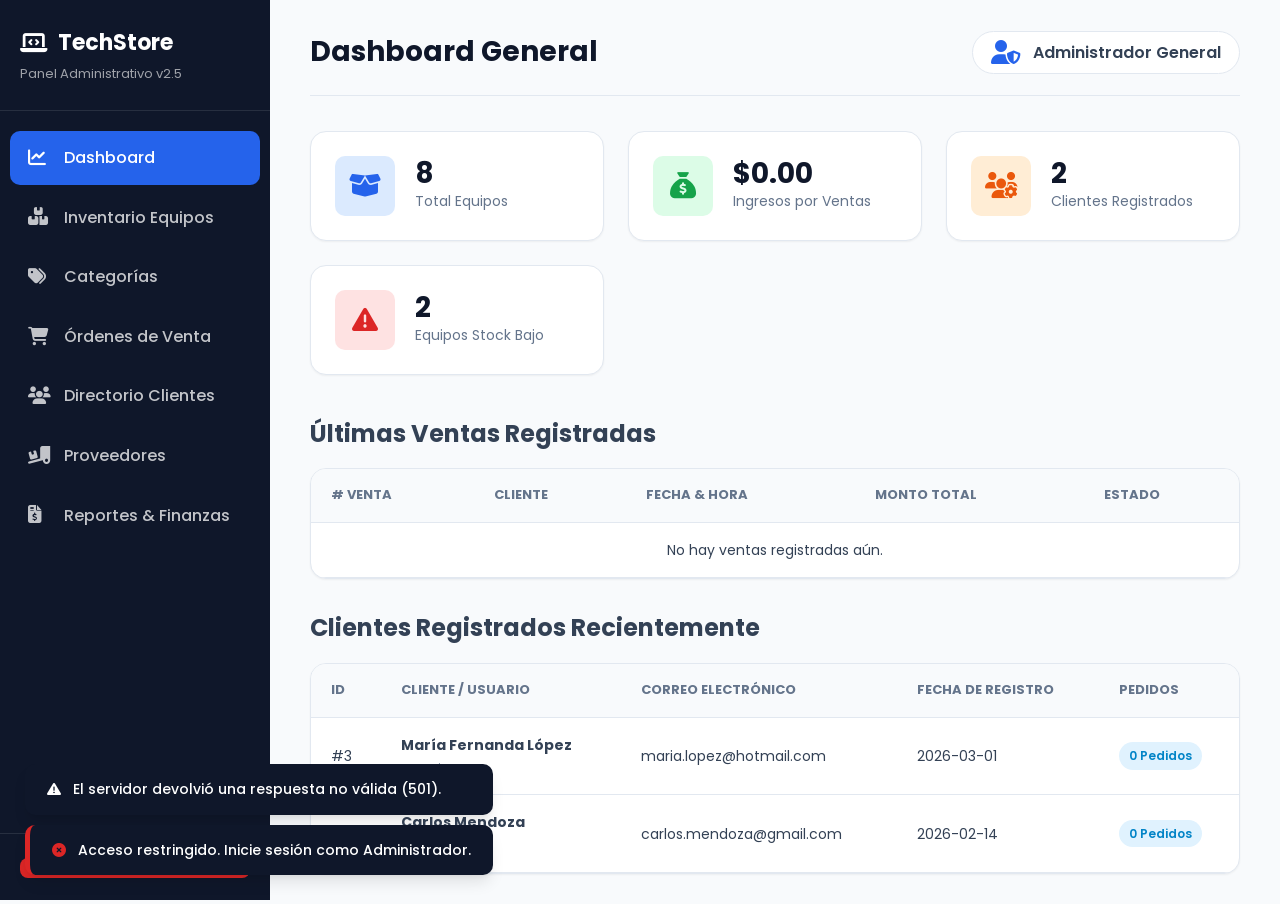
==== admin.html @ dd2e23dd "Commit" ====
<!DOCTYPE html>
<html lang="es">

<head>
    <meta charset="UTF-8">
    <meta name="viewport" content="width=device-width, initial-scale=1.0">
    <title>Panel de Administración - TechStore EC</title>
    <link rel="stylesheet" href="https://cdnjs.cloudflare.com/ajax/libs/font-awesome/6.5.0/css/all.min.css">
    <link rel="stylesheet" href="style.css">
</head>

<body>

    <div class="layout-admin">
        <!-- Sidebar Navegación Lateral -->
        <aside class="sidebar-admin">
            <div>
                <div class="sidebar-brand">
                    <h2><i class="fa-solid fa-laptop-code"></i> <span>TechStore</span></h2>
                    <p>Panel Administrativo v2.5</p>
                </div>
                <ul class="menu-sidebar">
                    <li class="activo" onclick="mostrarSeccionAdmin('dashboard', this)">
                        <i class="fa-solid fa-chart-line"></i> <span>Dashboard</span>
                    </li>
                    <li onclick="mostrarSeccionAdmin('productos', this)">
                        <i class="fa-solid fa-boxes-stacked"></i> <span>Inventario Equipos</span>
                    </li>
                    <li onclick="mostrarSeccionAdmin('categorias', this)">
                        <i class="fa-solid fa-tags"></i> <span>Categorías</span>
                    </li>
                    <li onclick="mostrarSeccionAdmin('ventas', this)">
                        <i class="fa-solid fa-cart-shopping"></i> <span>Órdenes de Venta</span>
                    </li>
                    <li onclick="mostrarSeccionAdmin('clientes', this)">
                        <i class="fa-solid fa-users"></i> <span>Directorio Clientes</span>
                    </li>
                    <li>
                        <a href="proveedores.html"
                            style="display:flex; align-items:center; gap:14px; width:100%; color:inherit;">
                            <i class="fa-solid fa-truck-ramp-box"></i> <span>Proveedores</span>
                        </a>
                    </li>
                    <li>
                        <a href="reportes.html"
                            style="display:flex; align-items:center; gap:14px; width:100%; color:inherit;">
                            <i class="fa-solid fa-file-invoice-dollar"></i> <span>Reportes & Finanzas</span>
                        </a>
                    </li>
                </ul>
            </div>

            <div class="sidebar-footer">
                <button class="btn-peligro btn-block" style="border-radius: 8px;" onclick="cerrarSesion()">
                    <i class="fa-solid fa-right-from-bracket"></i> <span>Cerrar Sesión</span>
                </button>
            </div>
        </aside>

        <!-- Contenido Principal Administrativo -->
        <main class="contenido-admin">
            <header class="topbar-admin">
                <h1 id="tituloSeccionTop">Dashboard General</h1>
                <div class="user-badge-admin">
                    <i class="fa-solid fa-user-shield"></i>
                    <span id="nombreAdminSidebar">Administrador General</span>
                </div>
            </header>

            <!-- SECCIÓN 1: DASHBOARD -->
            <section id="dashboard" class="seccion-admin">
                <div class="grid-kpi">
                    <div class="card-kpi">
                        <div class="kpi-icono kpi-blue"><i class="fa-solid fa-box-open"></i></div>
                        <div class="kpi-data">
                            <h3 id="dashTotalProd">0</h3>
                            <p>Total Equipos</p>
                        </div>
                    </div>
                    <div class="card-kpi">
                        <div class="kpi-icono kpi-green"><i class="fa-solid fa-sack-dollar"></i></div>
                        <div class="kpi-data">
                            <h3 id="dashTotalVentas">$0.00</h3>
                            <p>Ingresos por Ventas</p>
                        </div>
                    </div>
                    <div class="card-kpi">
                        <div class="kpi-icono kpi-orange"><i class="fa-solid fa-users-gear"></i></div>
                        <div class="kpi-data">
                            <h3 id="dashTotalCli">0</h3>
                            <p>Clientes Registrados</p>
                        </div>
                    </div>
                    <div class="card-kpi">
                        <div class="kpi-icono kpi-red"><i class="fa-solid fa-triangle-exclamation"></i></div>
                        <div class="kpi-data">
                            <h3 id="dashStockBajo">0</h3>
                            <p>Equipos Stock Bajo</p>
                        </div>
                    </div>
                </div>

                <div class="header-seccion"
                    style="display:flex; justify-content:space-between; align-items:center; margin-bottom:15px;">
                    <h2>Últimas Ventas Registradas</h2>
                </div>
                <div class="tabla-contenedor">
                    <table id="tablaUltimasVentas">
                        <thead>
                            <tr>
                                <th># Venta</th>
                                <th>Cliente</th>
                                <th>Fecha & Hora</th>
                                <th>Monto Total</th>
                                <th>Estado</th>
                            </tr>
                        </thead>
                        <tbody></tbody>
                    </table>
                </div>

                <div class="header-seccion" style="display:flex; justify-content:space-between; align-items:center; margin:30px 0 15px;">
                    <h2>Clientes Registrados Recientemente</h2>
                </div>
                <div class="tabla-contenedor">
                    <table id="tablaUltimosClientes">
                        <thead>
                            <tr>
                                <th>ID</th>
                                <th>Cliente / Usuario</th>
                                <th>Correo Electrónico</th>
                                <th>Fecha de Registro</th>
                                <th>Pedidos</th>
                            </tr>
                        </thead>
                        <tbody></tbody>
                    </table>
                </div>
            </section>

            <!-- SECCIÓN 2: INVENTARIO DE PRODUCTOS (CRUD) -->
            <section id="productos" class="seccion-admin oculto">
                <div class="topbar-admin" style="border:none; margin-bottom:20px;">
                    <div>
                        <h2>Gestión de Equipos Tecnológicos</h2>
                        <p class="text-muted">Administra el inventario de Laptops, PC Gamer, accesorios y componentes.
                        </p>
                    </div>
                    <button class="btn-principal" onclick="abrirModalProducto(false)">
                        <i class="fa-solid fa-circle-plus"></i> Nuevo Equipo
                    </button>
                </div>

                <!-- Buscador de inventario -->
                <div class="barra-filtros-cliente" style="margin-bottom: 20px;">
                    <div class="input-buscar-box">
                        <i class="fa-solid fa-magnifying-glass"></i>
                        <input type="text" placeholder="Buscar equipo por nombre o modelo..."
                            onkeyup="renderTablaProductosAdmin(this.value)">
                    </div>
                </div>

                <div class="tabla-contenedor">
                    <table id="tablaProductosAdmin">
                        <thead>
                            <tr>
                                <th>Imagen</th>
                                <th>Producto / Modelo</th>
                                <th>Categoría</th>
                                <th>Precio ($)</th>
                                <th>Stock Actual</th>
                                <th>Proveedor</th>
                                <th>Acciones</th>
                            </tr>
                        </thead>
                        <tbody></tbody>
                    </table>
                </div>
            </section>

            <!-- SECCIÓN 3: CATEGORÍAS -->
            <section id="categorias" class="seccion-admin oculto">
                <h2>Categorías de Productos</h2>
                <p class="text-muted">Crea nuevas líneas de negocio para organizar tus productos.</p>

                <div style="margin:20px 0;">
                    <a href="nueva-categoria.html" class="btn-principal"><i class="fa-solid fa-plus"></i> Agregar
                        Categoría</a>
                </div>

                <div id="gridCategoriasAdmin" class="grid-categorias-admin"></div>
            </section>

            <!-- SECCIÓN 4: ÓRDENES DE VENTA -->
            <section id="ventas" class="seccion-admin oculto">
                <h2>Historial y Control de Ventas</h2>
                <p class="text-muted">Gestiona el estado de entrega y pedidos realizados por los clientes.</p>

                <div class="tabla-contenedor" style="margin-top:20px;">
                    <table id="tablaVentasAdmin">
                        <thead>
                            <tr>
                                <th># Orden</th>
                                <th>Cliente</th>
                                <th>Fecha & Hora</th>
                                <th>Método Pago</th>
                                <th>Total</th>
                                <th>Estado Entrega</th>
                                <th>Acciones</th>
                            </tr>
                        </thead>
                        <tbody></tbody>
                    </table>
                </div>
            </section>

            <!-- SECCIÓN 5: CLIENTES REGISTRADOS -->
            <section id="clientes" class="seccion-admin oculto">
                <h2>Directorio de Clientes Registrados</h2>
                <p class="text-muted">Listado de usuarios registrados en el sistema y sus historiales.</p>

                <div class="tabla-contenedor" style="margin-top:20px;">
                    <table id="tablaClientesAdmin">
                        <thead>
                            <tr>
                                <th>ID</th>
                                <th>Cliente / Usuario</th>
                                <th>Correo Electrónico</th>
                                <th>Teléfono Contacto</th>
                                <th>Pedidos Realizados</th>
                                <th>Total Compras ($)</th>
                                <th>Acciones</th>
                            </tr>
                        </thead>
                        <tbody></tbody>
                    </table>
                </div>
            </section>
        </main>
    </div>

    <div class="modal-overlay" id="modalCategoriaAdmin">
        <div class="modal-contenedor">
            <span class="cerrar-modal" onclick="cerrarModalCategoriaAdmin()">&times;</span>
            <h2>Actualizar Categoría</h2>
            <form id="formEditarCategoriaAdmin" style="margin-top:20px;">
                <input type="hidden" id="idCategoriaAdmin">
                <div class="grupo-form">
                    <label for="nombreEditarCategoriaAdmin">Nombre de Categoría</label>
                    <input type="text" id="nombreEditarCategoriaAdmin" required>
                </div>
                <div class="grupo-form">
                    <label for="descEditarCategoriaAdmin">Descripción Breve</label>
                    <input type="text" id="descEditarCategoriaAdmin">
                </div>
                <div style="display:flex; gap:15px; margin-top:20px;">
                    <button type="submit" class="btn-principal btn-block"><i class="fa-solid fa-pen-to-square"></i>
                        Actualizar Categoría</button>
                    <button type="button" class="btn-secundario" onclick="cerrarModalCategoriaAdmin()">Cancelar</button>
                </div>
            </form>
        </div>
    </div>

    <!-- Modal Formulario Editar Cliente -->
    <div class="modal-overlay" id="modalClienteAdmin">
        <div class="modal-contenedor">
            <span class="cerrar-modal" onclick="cerrarModalClienteAdmin()">&times;</span>
            <h2>Editar Cliente Registrado</h2>
            <form id="formClienteAdmin" style="margin-top:20px;">
                <input type="hidden" id="idClienteAdmin">
                <div class="grupo-form">
                    <label for="nombreClienteAdmin">Nombre Completo</label>
                    <input type="text" id="nombreClienteAdmin" required>
                </div>
                <div class="grupo-form">
                    <label for="usuarioClienteAdmin">Usuario</label>
                    <input type="text" id="usuarioClienteAdmin" required>
                </div>
                <div class="grupo-form">
                    <label for="correoClienteAdmin">Correo Electrónico</label>
                    <input type="email" id="correoClienteAdmin" required>
                </div>
                <div class="grupo-form">
                    <label for="telefonoClienteAdmin">Teléfono</label>
                    <input type="tel" id="telefonoClienteAdmin" maxlength="10" placeholder="0987654321">
                </div>
                <div class="grupo-form">
                    <label for="direccionClienteAdmin">Dirección</label>
                    <input type="text" id="direccionClienteAdmin" placeholder="Dirección de entrega">
                </div>
                <div style="display:flex; gap:15px; margin-top:20px;">
                    <button type="submit" class="btn-principal btn-block"><i class="fa-solid fa-floppy-disk"></i>
                        Actualizar Cliente</button>
                    <button type="button" class="btn-secundario" onclick="cerrarModalClienteAdmin()">Cancelar</button>
                </div>
            </form>
        </div>
    </div>

    <!-- Modal Formulario Agregar / Editar Producto -->
    <div class="modal-overlay" id="modalProductoAdmin">
        <div class="modal-contenedor modal-contenedor-lg">
            <span class="cerrar-modal" onclick="cerrarModalProductoAdmin()">&times;</span>
            <h2 id="tituloModalProdAdmin">Agregar Equipo Tecnológico</h2>
            <form id="formProductoAdmin" style="margin-top:20px;">
                <input type="hidden" id="idProdAdmin">

                <div class="form-grid-2">
                    <div class="grupo-form">
                        <label for="nombreProdAdmin">Nombre del Equipo / Modelo *</label>
                        <input type="text" id="nombreProdAdmin" placeholder="Ej: Laptop Dell XPS 15" required>
                    </div>
                    <div class="grupo-form">
                        <label for="catProdAdmin">Categoría *</label>
                        <select id="catProdAdmin" required></select>
                    </div>
                </div>

                <div class="form-grid-2">
                    <div class="grupo-form">
                        <label for="precioProdAdmin">Precio de Venta ($ USD) *</label>
                        <input type="number" step="0.01" id="precioProdAdmin" placeholder="0.00" required>
                    </div>
                    <div class="grupo-form">
                        <label for="stockProdAdmin">Stock / Unidades Disponibles *</label>
                        <input type="number" id="stockProdAdmin" placeholder="0" required>
                    </div>
                </div>

                <div class="grupo-form">
                    <label for="imagenProdAdmin">URL Imagen HD del Producto</label>
                    <input type="url" id="imagenProdAdmin" placeholder="https://images.unsplash.com/photo-..." required>
                </div>

                <div class="form-grid-2">
                    <div class="grupo-form">
                        <label for="provProdAdmin">Proveedor de Origen</label>
                        <input type="text" id="provProdAdmin" placeholder="Ej: ASUS Ecuador S.A.">
                    </div>
                    <div class="grupo-form">
                        <label for="descProdAdmin">Especificaciones Técnicas</label>
                        <input type="text" id="descProdAdmin" placeholder="Ej: Intel i7, 16GB RAM, 512GB SSD">
                    </div>
                </div>

                <div style="display:flex; gap:15px; margin-top:20px;">
                    <button type="submit" class="btn-principal btn-block"><i class="fa-solid fa-floppy-disk"></i>
                        Guardar Producto</button>
                    <button type="button" class="btn-secundario" onclick="cerrarModalProductoAdmin()">Cancelar</button>
                </div>
            </form>
        </div>
    </div>

    <!-- Modal Detalle de Venta -->
    <div class="modal-overlay" id="modalDetalleVenta">
        <div class="modal-contenedor">
            <span class="cerrar-modal" onclick="cerrarModalDetalleVenta()">&times;</span>
            <div id="contenidoDetalleVenta"></div>
            <div style="margin-top:20px; text-align:right;">
                <button class="btn-secundario" onclick="cerrarModalDetalleVenta()">Cerrar</button>
            </div>
        </div>
    </div>

    <!-- JS Principal -->
    <script src="app.js"></script>
</body>

</html>
---- style.css ----
@import url('https://fonts.googleapis.com/css2?family=Poppins:wght@300;400;500;600;700&family=Inter:wght@400;500;600;700&display=swap');


:root {
    --primary: #2563eb;
    --primary-hover: #1d4ed8;
    --primary-light: #eff6ff;
    --secondary: #0f172a;
    --accent: #3b82f6;

    /* Estados y Alertas */
    --success: #16a34a;
    --success-light: #dcfce7;
    --warning: #f59e0b;
    --warning-light: #fef3c7;
    --danger: #dc2626;
    --danger-light: #fee2e2;
    --info: #0284c7;
    --info-light: #e0f2fe;

    /* Superficies y Fondos */
    --bg-body: #f8fafc;
    --bg-card: #ffffff;
    --bg-sidebar: #0f172a;
    --border-color: #e2e8f0;

    /* Tipografía y Sombras */
    --text-main: #334155;
    --text-muted: #64748b;
    --text-white: #ffffff;
    --font-primary: 'Poppins', 'Inter', sans-serif;

    --shadow-sm: 0 1px 2px 0 rgba(0, 0, 0, 0.05);
    --shadow-md: 0 4px 6px -1px rgba(0, 0, 0, 0.1), 0 2px 4px -1px rgba(0, 0, 0, 0.06);
    --shadow-lg: 0 10px 15px -3px rgba(0, 0, 0, 0.1), 0 4px 6px -2px rgba(0, 0, 0, 0.05);
    --shadow-xl: 0 20px 25px -5px rgba(0, 0, 0, 0.1), 0 10px 10px -5px rgba(0, 0, 0, 0.04);

    --radius-sm: 6px;
    --radius-md: 10px;
    --radius-lg: 16px;
    --radius-full: 9999px;
    --transition: all 0.25s cubic-bezier(0.4, 0, 0.2, 1);
}

/* Restablecimiento Global */
* {
    margin: 0;
    padding: 0;
    box-sizing: border-box;
    font-family: var(--font-primary);
}

body {
    background-color: var(--bg-body);
    color: var(--text-main);
    line-height: 1.6;
    overflow-x: hidden;
}

a {
    text-decoration: none;
    color: inherit;
}

ul {
    list-style: none;
}

/* ==========================================================================
   BOTÓN FLOTANTE DE WHATSAPP (+593 0980790362)
   ========================================================================== */
.whatsapp-float {
    position: fixed;
    bottom: 30px;
    right: 30px;
    background: #25D366;
    color: #ffffff;
    width: 64px;
    height: 64px;
    border-radius: var(--radius-full);
    display: flex;
    align-items: center;
    justify-content: center;
    font-size: 34px;
    z-index: 999;
    box-shadow: 0 8px 20px rgba(37, 211, 102, 0.4);
    transition: var(--transition);
    animation: pulseWa 2.2s infinite;
}

.whatsapp-float:hover {
    transform: scale(1.12);
    box-shadow: 0 12px 25px rgba(37, 211, 102, 0.5);
    color: #ffffff;
}

@keyframes pulseWa {
    0% {
        box-shadow: 0 0 0 0 rgba(37, 211, 102, 0.7);
    }

    70% {
        box-shadow: 0 0 0 18px rgba(37, 211, 102, 0);
    }

    100% {
        box-shadow: 0 0 0 0 rgba(37, 211, 102, 0);
    }
}


.portada-hero {
    min-height: 100vh;
    background: linear-gradient(135deg, rgba(15, 23, 42, 0.92), rgba(37, 99, 235, 0.88)),
        url('https://images.unsplash.com/photo-1518770660439-4636190af475?q=80&w=2000') center/cover no-repeat fixed;
    display: flex;
    flex-direction: column;
    justify-content: space-between;
    position: relative;
}

.navbar-portada {
    display: flex;
    justify-content: space-between;
    align-items: center;
    padding: 22px 7%;
    background: rgba(15, 23, 42, 0.6);
    backdrop-filter: blur(12px);
    position: sticky;
    top: 0;
    z-index: 100;
    border-bottom: 1px solid rgba(255, 255, 255, 0.1);
}

.brand-logo {
    font-size: 26px;
    font-weight: 700;
    color: var(--text-white);
    display: flex;
    align-items: center;
    gap: 12px;
}

.brand-logo i {
    color: var(--accent);
    font-size: 30px;
}

.menu-nav {
    display: flex;
    align-items: center;
    gap: 30px;
}

.menu-nav a {
    color: rgba(255, 255, 255, 0.85);
    font-weight: 500;
    font-size: 15px;
    transition: var(--transition);
}

.menu-nav a:hover {
    color: var(--text-white);
}

.hero-contenido {
    text-align: center;
    color: var(--text-white);
    max-width: 900px;
    margin: 80px auto;
    padding: 0 20px;
}

.hero-contenido h1 {
    font-size: 52px;
    font-weight: 700;
    line-height: 1.2;
    margin-bottom: 24px;
    letter-spacing: -0.5px;
}

.hero-contenido p {
    font-size: 20px;
    color: rgba(255, 255, 255, 0.9);
    margin-bottom: 36px;
    font-weight: 300;
}

.hero-botones {
    display: flex;
    gap: 20px;
    justify-content: center;
}

.credenciales-demo-box {
    margin: 40px auto 0;
    max-width: 600px;
    background: rgba(255, 255, 255, 0.12);
    backdrop-filter: blur(10px);
    border: 1px solid rgba(255, 255, 255, 0.2);
    border-radius: var(--radius-md);
    padding: 16px 24px;
    text-align: center;
    color: white;
    font-size: 14px;
}

.credenciales-demo-box h4 {
    margin-bottom: 8px;
    font-weight: 600;
    color: #93c5fd;
}

.grid-credenciales {
    display: flex;
    justify-content: space-around;
    gap: 15px;
}

/* Secciones Informativas en Portada */
.seccion-features {
    padding: 90px 7%;
    background: var(--bg-card);
}

.titulo-seccion {
    text-align: center;
    margin-bottom: 50px;
}

.titulo-seccion h2 {
    font-size: 34px;
    color: var(--secondary);
    font-weight: 700;
}

.titulo-seccion p {
    color: var(--text-muted);
    font-size: 16px;
}

.grid-features {
    display: grid;
    grid-template-columns: repeat(auto-fit, minmax(280px, 1fr));
    gap: 30px;
}

.card-feature {
    background: var(--bg-body);
    padding: 35px 25px;
    border-radius: var(--radius-lg);
    text-align: center;
    border: 1px solid var(--border-color);
    transition: var(--transition);
}

.card-feature:hover {
    transform: translateY(-8px);
    box-shadow: var(--shadow-lg);
    border-color: var(--primary-light);
}

.card-feature i {
    font-size: 42px;
    color: var(--primary);
    margin-bottom: 20px;
}

.card-feature h3 {
    font-size: 20px;
    margin-bottom: 12px;
    color: var(--secondary);
}

/* Categorías Destacadas Portada */
.seccion-categorias-destacadas {
    padding: 80px 7%;
    background: var(--bg-body);
}

.grid-cat-landing {
    display: grid;
    grid-template-columns: repeat(auto-fit, minmax(220px, 1fr));
    gap: 24px;
}

.card-cat-land {
    background: white;
    padding: 24px;
    border-radius: var(--radius-md);
    box-shadow: var(--shadow-sm);
    text-align: center;
    transition: var(--transition);
    cursor: pointer;
    border: 1px solid var(--border-color);
}

.card-cat-land:hover {
    box-shadow: var(--shadow-md);
    border-color: var(--accent);
}

.card-cat-land i {
    font-size: 32px;
    color: var(--accent);
    margin-bottom: 12px;
}

/* Footer Global */
.footer-global {
    background: var(--secondary);
    color: rgba(255, 255, 255, 0.7);
    padding: 40px 7% 25px;
    text-align: center;
    font-size: 14px;
    border-top: 1px solid rgba(255, 255, 255, 0.1);
}

.footer-global a {
    color: #60a5fa;
}


/* ==========================================================================
   BOTONES Y COMPONENTES REUTILIZABLES
   ========================================================================== */
.btn-principal {
    background: linear-gradient(135deg, var(--primary), var(--accent));
    color: var(--text-white);
    border: none;
    padding: 12px 26px;
    border-radius: var(--radius-md);
    font-weight: 600;
    font-size: 15px;
    cursor: pointer;
    display: inline-flex;
    align-items: center;
    justify-content: center;
    gap: 8px;
    transition: var(--transition);
    box-shadow: var(--shadow-md);
}

.btn-principal:hover {
    background: linear-gradient(135deg, var(--primary-hover), var(--primary));
    transform: translateY(-2px);
    box-shadow: var(--shadow-lg);
}

.btn-secundario {
    background: transparent;
    border: 2px solid var(--border-color);
    color: var(--secondary);
    padding: 10px 22px;
    border-radius: var(--radius-md);
    font-weight: 600;
    font-size: 14px;
    cursor: pointer;
    display: inline-flex;
    align-items: center;
    gap: 8px;
    transition: var(--transition);
}

.btn-secundario:hover {
    border-color: var(--primary);
    color: var(--primary);
    background: var(--primary-light);
}

.btn-outline-blanco {
    background: transparent;
    border: 2px solid var(--text-white);
    color: var(--text-white);
    padding: 12px 26px;
    border-radius: var(--radius-md);
    font-weight: 600;
    font-size: 15px;
    transition: var(--transition);
}

.btn-outline-blanco:hover {
    background: var(--text-white);
    color: var(--secondary);
}

.btn-block {
    width: 100%;
}

.btn-sm {
    padding: 6px 14px;
    font-size: 13px;
}

.btn-peligro {
    background: var(--danger);
    color: white;
    border: none;
}

.btn-peligro:hover {
    background: #b91c1c;
}

.btn-exito {
    background: var(--success);
    color: white;
    border: none;
}

.btn-exito:hover {
    background: #15803d;
}

.btn-deshabilitado {
    opacity: 0.6;
    cursor: not-allowed !important;
}

.btn-icon {
    width: 36px;
    height: 36px;
    border-radius: var(--radius-sm);
    border: none;
    display: inline-flex;
    align-items: center;
    justify-content: center;
    cursor: pointer;
    transition: var(--transition);
}

.btn-editar {
    background: var(--info-light);
    color: var(--info);
}

.btn-editar:hover {
    background: var(--info);
    color: white;
}

.btn-eliminar {
    background: var(--danger-light);
    color: var(--danger);
}

.btn-eliminar:hover {
    background: var(--danger);
    color: white;
}


/* ==========================================================================
   INSIGNIAS / BADGES Y ESTADOS
   ========================================================================== */
.badge {
    padding: 4px 10px;
    border-radius: var(--radius-full);
    font-size: 12px;
    font-weight: 600;
    display: inline-block;
}

.badge-exito {
    background: var(--success-light);
    color: var(--success);
}

.badge-advertencia {
    background: var(--warning-light);
    color: #b45309;
}

.badge-peligro {
    background: var(--danger-light);
    color: var(--danger);
}

.badge-info {
    background: var(--info-light);
    color: var(--info);
}

.badge-categoria {
    background: #f1f5f9;
    color: #475569;
}


/* ==========================================================================
   MODALES Y POPUPS
   ========================================================================== */
.modal-overlay {
    display: none;
    position: fixed;
    inset: 0;
    background: rgba(15, 23, 42, 0.75);
    backdrop-filter: blur(6px);
    z-index: 10000;
    align-items: center;
    justify-content: center;
    padding: 20px;
    animation: fadeIn 0.3s ease;
}

.modal-contenedor {
    background: var(--bg-card);
    width: 100%;
    max-width: 520px;
    border-radius: var(--radius-lg);
    box-shadow: var(--shadow-xl);
    padding: 35px;
    position: relative;
    max-height: 90vh;
    overflow-y: auto;
    animation: slideUp 0.35s ease;
}

.modal-contenedor-lg {
    max-width: 750px;
}

@keyframes fadeIn {
    from {
        opacity: 0;
    }

    to {
        opacity: 1;
    }
}

@keyframes slideUp {
    from {
        transform: translateY(40px);
        opacity: 0;
    }

    to {
        transform: translateY(0);
        opacity: 1;
    }
}

.cerrar-modal {
    position: absolute;
    top: 20px;
    right: 20px;
    font-size: 24px;
    color: var(--text-muted);
    cursor: pointer;
    transition: var(--transition);
}

.cerrar-modal:hover {
    color: var(--danger);
}

/* Tabs en Modal Login */
.auth-tabs {
    display: flex;
    border-bottom: 2px solid var(--border-color);
    margin-bottom: 24px;
}

.tab-btn {
    flex: 1;
    padding: 12px;
    background: transparent;
    border: none;
    font-size: 16px;
    font-weight: 600;
    color: var(--text-muted);
    cursor: pointer;
    transition: var(--transition);

}

.tab-btn.activo {
    color: var(--primary);
    border-bottom: 3px solid var(--primary);
}

/* Formularios */
.grupo-form {
    margin-bottom: 20px;
}

.grupo-form label {
    display: block;
    font-size: 14px;
    font-weight: 600;
    color: var(--secondary);
    margin-bottom: 8px;
}

.grupo-form input,
.grupo-form select,
.grupo-form textarea {
    width: 100%;
    padding: 12px 16px;
    border: 2px solid var(--border-color);
    border-radius: var(--radius-md);
    font-size: 15px;
    transition: var(--transition);
    background: var(--bg-card);
}

.grupo-form input:focus,
.grupo-form select:focus,
.grupo-form textarea:focus {
    outline: none;
    border-color: var(--primary);
    box-shadow: 0 0 0 4px rgba(37, 99, 235, 0.1);
}

.form-grid-2 {
    display: grid;
    grid-template-columns: 1fr 1fr;
    gap: 15px;
}


/* ==========================================================================
   LAYOUT DEL DASHBOARD ADMINISTRADOR (admin.html)
   ========================================================================== */
.layout-admin {
    display: flex;
    min-height: 100vh;
}

.sidebar-admin {
    width: 270px;
    background: var(--bg-sidebar);
    color: var(--text-white);
    display: flex;
    flex-direction: column;
    justify-content: space-between;
    position: fixed;
    height: 100vh;
    left: 0;
    top: 0;
    z-index: 50;
}

.sidebar-brand {
    padding: 25px 20px;
    border-bottom: 1px solid rgba(255, 255, 255, 0.1);
}

.sidebar-brand h2 {
    font-size: 22px;
    color: var(--text-white);
    display: flex;
    align-items: center;
    gap: 10px;
}

.sidebar-brand p {
    font-size: 13px;
    color: rgba(255, 255, 255, 0.6);
    margin-top: 4px;
}

.menu-sidebar {
    padding: 20px 10px;
}

.menu-sidebar li {
    padding: 14px 18px;
    border-radius: var(--radius-md);
    color: rgba(255, 255, 255, 0.75);
    font-weight: 500;
    display: flex;
    align-items: center;
    gap: 14px;
    cursor: pointer;
    margin-bottom: 6px;
    transition: var(--transition);
}

.menu-sidebar li i {
    font-size: 18px;
    width: 22px;
}

.menu-sidebar li:hover,
.menu-sidebar li.activo {
    background: var(--primary);
    color: var(--text-white);
}

.sidebar-footer {
    padding: 20px;
    border-top: 1px solid rgba(255, 255, 255, 0.1);
}

.contenido-admin {
    flex: 1;
    margin-left: 270px;
    padding: 30px 40px;
}

.topbar-admin {
    display: flex;
    justify-content: space-between;
    align-items: center;
    margin-bottom: 35px;
    padding-bottom: 20px;
    border-bottom: 1px solid var(--border-color);
}

.topbar-admin h1 {
    font-size: 28px;
    color: var(--secondary);
    font-weight: 700;
}

.user-badge-admin {
    display: flex;
    align-items: center;
    gap: 12px;
    background: var(--bg-card);
    padding: 8px 18px;
    border-radius: var(--radius-full);
    border: 1px solid var(--border-color);
    font-weight: 600;
}

.user-badge-admin i {
    font-size: 24px;
    color: var(--primary);
}

/* Tarjetas KPI Dashboard */
.grid-kpi {
    display: grid;
    grid-template-columns: repeat(auto-fit, minmax(220px, 1fr));
    gap: 24px;
    margin-bottom: 40px;
}

.card-kpi {
    background: var(--bg-card);
    padding: 24px;
    border-radius: var(--radius-lg);
    box-shadow: var(--shadow-sm);
    border: 1px solid var(--border-color);
    display: flex;
    align-items: center;
    gap: 20px;
}

.kpi-icono {
    width: 60px;
    height: 60px;
    border-radius: var(--radius-md);
    display: flex;
    align-items: center;
    justify-content: center;
    font-size: 26px;
}

.kpi-blue {
    background: #dbeafe;
    color: #2563eb;
}

.kpi-green {
    background: #dcfce7;
    color: #16a34a;
}

.kpi-orange {
    background: #ffedd5;
    color: #ea580c;
}

.kpi-red {
    background: #fee2e2;
    color: #dc2626;
}

.kpi-data h3 {
    font-size: 28px;
    font-weight: 700;
    color: var(--secondary);
    line-height: 1.1;
}

.kpi-data p {
    font-size: 14px;
    color: var(--text-muted);
}

/* Tablas General Admin */
.tabla-contenedor {
    background: var(--bg-card);
    border-radius: var(--radius-lg);
    border: 1px solid var(--border-color);
    box-shadow: var(--shadow-sm);
    overflow-x: auto;
}

table {
    width: 100%;
    border-collapse: collapse;
    text-align: left;
}

th {
    background: #f8fafc;
    padding: 16px 20px;
    font-size: 13px;
    font-weight: 700;
    text-transform: uppercase;
    color: var(--text-muted);
    border-bottom: 1px solid var(--border-color);
}

td {
    padding: 16px 20px;
    border-bottom: 1px solid var(--border-color);
    font-size: 14px;
    vertical-align: middle;
}

tr:hover {
    background: #f1f5f9;
}

.img-thumb {
    width: 50px;
    height: 50px;
    object-fit: cover;
    border-radius: var(--radius-sm);
    border: 1px solid var(--border-color);
}

.select-estado {
    padding: 6px 12px;
    border-radius: var(--radius-sm);
    border: 1px solid var(--border-color);
    font-size: 13px;
    font-weight: 600;
}

/* Categorías Admin Grid */
.grid-categorias-admin {
    display: grid;
    grid-template-columns: repeat(auto-fit, minmax(280px, 1fr));
    gap: 20px;
    margin-top: 25px;
}

.card-categoria-admin {
    background: white;
    border: 1px solid var(--border-color);
    border-radius: var(--radius-md);
    padding: 20px;
    box-shadow: var(--shadow-sm);
}

.header-cat {
    display: flex;
    justify-content: space-between;
    align-items: center;
    margin-bottom: 10px;
}

.header-cat h3 {
    font-size: 18px;
    color: var(--secondary);
}


/* ==========================================================================
   PORTAL DEL CLIENTE / E-COMMERCE (cliente.html)
   ========================================================================== */
.header-cliente {
    background: var(--bg-card);
    border-bottom: 1px solid var(--border-color);
    position: sticky;
    top: 0;
    z-index: 90;
    box-shadow: var(--shadow-sm);
}

.nav-cliente {
    display: flex;
    justify-content: space-between;
    align-items: center;
    padding: 16px 7%;
}

.nav-links-cliente {
    display: flex;
    align-items: center;
    gap: 25px;
}

.nav-link-cliente {
    font-weight: 600;
    font-size: 15px;
    color: var(--text-muted);
    transition: var(--transition);
}

.nav-link-cliente.activo,
.nav-link-cliente:hover {
    color: var(--primary);
}

.btn-carrito-nav {
    position: relative;
    background: var(--primary-light);
    color: var(--primary);
    border: none;
    padding: 10px 18px;
    border-radius: var(--radius-full);
    font-weight: 600;
    cursor: pointer;
    display: flex;
    align-items: center;
    gap: 8px;
}

.badge-count-carrito {
    background: var(--danger);
    color: white;
    border-radius: var(--radius-full);
    padding: 2px 7px;
    font-size: 12px;
    font-weight: 700;
}

.contenedor-cliente-main {
    padding: 40px 7%;
}

/* Filtros y Buscador */
.barra-filtros-cliente {
    background: white;
    padding: 20px;
    border-radius: var(--radius-lg);
    box-shadow: var(--shadow-sm);
    border: 1px solid var(--border-color);
    display: flex;
    gap: 20px;
    margin-bottom: 35px;
    align-items: center;
}

.input-buscar-box {
    flex: 1;
    position: relative;
}

.input-buscar-box i {
    position: absolute;
    left: 15px;
    top: 50%;
    transform: translateY(-50%);
    color: var(--text-muted);
}

.input-buscar-box input {
    width: 100%;
    padding: 12px 12px 12px 42px;
    border: 2px solid var(--border-color);
    border-radius: var(--radius-md);
    font-size: 15px;
}

/* Grid Productos Cliente */
.grid-productos-cliente {
    display: grid;
    grid-template-columns: repeat(auto-fill, minmax(260px, 1fr));
    gap: 30px;
}

.tarjeta-producto {
    background: white;
    border-radius: var(--radius-lg);
    border: 1px solid var(--border-color);
    overflow: hidden;
    box-shadow: var(--shadow-sm);
    transition: var(--transition);
    display: flex;
    flex-direction: column;
    justify-content: space-between;
    position: relative;
}

.tarjeta-producto:hover {
    transform: translateY(-6px);
    box-shadow: var(--shadow-lg);
    border-color: var(--accent);
}

.badge-stock-top {
    position: absolute;
    top: 12px;
    left: 12px;
    z-index: 10;
}

.img-contenedor {
    height: 200px;
    width: 100%;
    overflow: hidden;
    background: #f8fafc;
}

.img-contenedor img {
    width: 100%;
    height: 100%;
    object-fit: cover;
    transition: var(--transition);
}

.tarjeta-producto:hover .img-contenedor img {
    transform: scale(1.06);
}

.cuerpo-tarjeta {
    padding: 20px;
    flex: 1;
    display: flex;
    flex-direction: column;
    justify-content: space-between;
}

.cuerpo-tarjeta h3 {
    font-size: 17px;
    color: var(--secondary);
    margin-bottom: 8px;
    line-height: 1.3;
}

.desc-corta {
    font-size: 13px;
    color: var(--text-muted);
    margin-bottom: 16px;
    overflow: hidden;
}

.precio-box {
    margin-bottom: 16px;
}

.simbolo-precio {
    font-size: 16px;
    color: var(--primary);
    font-weight: 700;
}

.monto-precio {
    font-size: 26px;
    font-weight: 700;
    color: var(--secondary);
}

.acciones-tarjeta {
    display: flex;
    gap: 10px;
}

.btn-wa-icon {
    background: #25D366;
    color: white;
    width: 44px;
    height: 44px;
    border-radius: var(--radius-md);
    display: inline-flex;
    align-items: center;
    justify-content: center;
    font-size: 22px;
    transition: var(--transition);
}

.btn-wa-icon:hover {
    background: #1eb954;
    transform: scale(1.05);
}

/* Drawer / Sidebar de Carrito */
.drawer-carrito {
    position: fixed;
    top: 0;
    right: -420px;
    width: 400px;
    height: 100vh;
    background: white;
    box-shadow: var(--shadow-xl);
    z-index: 1000;
    transition: all 0.35s ease;
    display: flex;
    flex-direction: column;
    justify-content: space-between;
}

.drawer-carrito.abierto {
    right: 0;
}

.header-drawer {
    padding: 24px;
    border-bottom: 1px solid var(--border-color);
    display: flex;
    justify-content: space-between;
    align-items: center;
}

.elementos-carrito-list {
    flex: 1;
    overflow-y: auto;
    padding: 20px;
}

.item-carrito-row {
    display: flex;
    align-items: center;
    gap: 15px;
    padding-bottom: 15px;
    margin-bottom: 15px;
    border-bottom: 1px solid var(--border-color);
}

.item-carrito-row img {
    width: 60px;
    height: 60px;
    object-fit: cover;
    border-radius: var(--radius-sm);
}

.info-item-car h4 {
    font-size: 14px;
    color: var(--secondary);
}

.control-cantidad {
    display: flex;
    align-items: center;
    gap: 10px;
    margin-top: 6px;
}

.control-cantidad button {
    width: 24px;
    height: 24px;
    border: 1px solid var(--border-color);
    background: white;
    border-radius: 4px;
    cursor: pointer;
}

.footer-drawer {
    padding: 24px;
    border-top: 1px solid var(--border-color);
    background: #f8fafc;
}

.resumen-precios {
    margin-bottom: 15px;
}

.fila-resumen {
    display: flex;
    justify-content: space-between;
    margin-bottom: 6px;
    font-size: 14px;
}

.fila-total {
    font-size: 18px;
    font-weight: 700;
    color: var(--secondary);
    border-top: 1px solid var(--border-color);
    padding-top: 8px;
}


/* ==========================================================================
   NOTIFICACIONES TOAST (SISTEMA FLOTANTE)
   ========================================================================== */
.toast-container {
    position: fixed;
    bottom: 25px;
    left: 25px;
    z-index: 100000;
    display: flex;
    flex-direction: column;
    gap: 10px;
}

.toast {
    background: var(--secondary);
    color: white;
    padding: 14px 22px;
    border-radius: var(--radius-md);
    box-shadow: var(--shadow-lg);
    display: flex;
    align-items: center;
    gap: 12px;
    font-size: 14px;
    font-weight: 500;
    opacity: 0;
    transform: translateX(-30px);
    transition: all 0.3s cubic-bezier(0.68, -0.55, 0.265, 1.55);
}

.toast.mostrar {
    opacity: 1;
    transform: translateX(0);
}

.toast-exito {
    border-left: 5px solid var(--success);
}

.toast-exito i {
    color: var(--success);
}

.toast-error {
    border-left: 5px solid var(--danger);
}

.toast-error i {
    color: var(--danger);
}

/* Utilitarios */
.oculto {
    display: none !important;
}

.text-center {
    text-align: center;
}

.text-muted {
    color: var(--text-muted);
}

/* ==========================================================================
   RESPONSIVE DESIGN
   ========================================================================== */
@media (max-width: 992px) {
    .sidebar-admin {
        width: 80px;
    }

    .sidebar-brand h2 span,
    .sidebar-brand p,
    .menu-sidebar li span {
        display: none;
    }

    .contenido-admin {
        margin-left: 80px;
        padding: 20px;
    }

    .drawer-carrito {
        width: 100%;
        right: -100%;
    }
}

@media (max-width: 768px) {
    .hero-contenido h1 {
        font-size: 36px;
    }

    .hero-botones {
        flex-direction: column;
    }

    .form-grid-2 {
        grid-template-columns: 1fr;
    }

    .whatsapp-float {
        width: 54px;
        height: 54px;
        font-size: 28px;
        bottom: 20px;
        right: 20px;
    }
}

/* Portada tipo tienda */
.pagina-tienda {
    --store-blue: var(--primary);
    --store-blue-dark: var(--primary-hover);
    --store-yellow: #f59e0b;
    --store-ink: var(--secondary);
    --store-line: var(--border-color);
    background: var(--bg-body);
    color: var(--store-ink);
    font-family: var(--font-primary);
}

.pagina-tienda * {
    font-family: 'DM Sans', sans-serif;
}

.pagina-tienda h1,
.pagina-tienda h2,
.pagina-tienda h3,
.pagina-tienda strong {
    font-family: 'Manrope', sans-serif;
}

.pagina-tienda .fa-solid,
.pagina-tienda .fa-regular,
.pagina-tienda .fa-brands {
    font-family: 'Font Awesome 6 Free';
}

.pagina-tienda .fa-brands {
    font-family: 'Font Awesome 6 Brands';
}

.barra-promocional {
    background: var(--secondary);
    color: white;
    min-height: 38px;
    display: flex;
    justify-content: center;
    align-items: center;
    gap: 24px;
    font-size: 13px;
    font-weight: 600;
}

.barra-promocional i {
    color: var(--store-yellow);
}

.barra-promocional button {
    background: var(--primary);
    border: 0;
    padding: 8px 16px;
    font-weight: 600;
    cursor: pointer;
    color: white;
}

.barra-promocional button i {
    color: #171717;
    margin-left: 6px;
}

.header-tienda {
    background: var(--bg-card);
    border-bottom: 1px solid var(--store-line);
    position: sticky;
    top: 0;
    z-index: 100;
    box-shadow: var(--shadow-sm);
}

.cabecera-principal {
    max-width: 1320px;
    margin: auto;
    padding: 18px 28px 14px;
    display: flex;
    align-items: center;
    gap: 40px;
}

.marca-tienda {
    color: var(--store-blue);
    font-family: 'Manrope', sans-serif;
    font-size: 24px;
    font-weight: 800;
    letter-spacing: .5px;
    display: flex;
    align-items: center;
    gap: 9px;
    white-space: nowrap;
}

.marca-tienda>span:last-child>span {
    color: #202b3b;
}

.marca-icono {
    background: var(--secondary);
    color: white;
    width: 37px;
    height: 37px;
    display: grid;
    place-items: center;
    border-radius: var(--radius-sm);
    font-size: 19px;
}

.buscador-tienda {
    height: 42px;
    border: 1px solid var(--store-line);
    background: var(--bg-body);
    display: flex;
    align-items: center;
    flex: 1;
    max-width: 610px;
    border-radius: var(--radius-sm);
    overflow: hidden;
}

.buscador-tienda>i {
    color: #6b7280;
    margin: 0 12px;
}

.buscador-tienda input {
    border: 0;
    outline: 0;
    flex: 1;
    height: 100%;
    font-size: 14px;
    color: var(--store-ink);
}

.buscador-tienda button {
    height: 100%;
    width: 48px;
    border: 0;
    background: var(--store-blue);
    color: #fff;
    cursor: pointer;
}

.acciones-cabecera {
    display: flex;
    gap: 20px;
    margin-left: auto;
}

.cuenta-tienda,
.carrito-tienda {
    display: flex;
    align-items: center;
    gap: 9px;
    border: 0;
    background: transparent;
    cursor: pointer;
    text-align: left;
    color: var(--store-ink);
    position: relative;
}

.cuenta-tienda>i,
.carrito-tienda>i {
    font-size: 23px;
    color: #101827;
}

.acciones-cabecera small,
.acciones-cabecera strong {
    display: block;
    white-space: nowrap;
}

.acciones-cabecera small {
    font-size: 11px;
    color: #6b7280;
    font-weight: 500;
}

.acciones-cabecera strong {
    font-size: 13px;
}

.contador-carrito {
    position: absolute;
    top: -8px;
    left: 16px;
    background: var(--store-blue);
    color: white;
    width: 17px;
    height: 17px;
    border-radius: 50%;
    font-size: 10px;
    display: grid;
    place-items: center;
}

.nav-tienda {
    max-width: 1320px;
    margin: auto;
    padding: 0 28px;
    display: flex;
    align-items: center;
    gap: 30px;
    min-height: 49px;
}

.menu-categorias-tienda {
    position: relative;
}

.nav-categorias-dinamicas {
    display: none;
    position: absolute;
    z-index: 10;
    top: calc(100% + 4px);
    left: 0;
    min-width: 235px;
    padding: 8px 0;
    background: var(--bg-card);
    border: 1px solid var(--store-line);
    box-shadow: var(--shadow-md);
}

.nav-categorias-dinamicas.abierto {
    display: block;
}

.nav-categorias-dinamicas a {
    display: block;
    padding: 10px 16px;
}

.nav-tienda a {
    font-size: 14px;
    font-weight: 700;
    color: #222;
    padding: 15px 0;
    white-space: nowrap;
}

.nav-tienda a:hover {
    color: var(--store-blue);
}

.boton-categorias {
    background: var(--store-blue);
    color: white;
    border: 0;
    height: 36px;
    padding: 0 21px;
    min-width: 235px;
    display: flex;
    align-items: center;
    justify-content: space-between;
    gap: 14px;
    font-weight: 600;
    cursor: pointer;
    border-radius: var(--radius-sm);
}

.nav-registro {
    margin-left: auto;
    border: 1px solid var(--store-blue);
    background: var(--bg-card);
    color: var(--store-blue);
    padding: 9px 14px;
    font-weight: 600;
    cursor: pointer;
    border-radius: var(--radius-sm);
}

.nav-accesos {
    margin-left: auto;
    display: flex;
    align-items: center;
    gap: 8px;
}

.nav-accesos .nav-registro {
    margin-left: 0;
}

.nav-admin {
    border: 1px solid var(--secondary);
    background: var(--secondary);
    color: white;
    padding: 9px 14px;
    font-weight: 600;
    cursor: pointer;
    border-radius: var(--radius-sm);
}

.nav-admin:hover {
    background: var(--primary);
    border-color: var(--primary);
}

.ruta-tienda {
    max-width: 1320px;
    margin: auto;
    padding: 22px 28px;
    font-size: 13px;
    color: #6b7280;
}

.ruta-tienda span {
    padding: 0 10px;
    color: #9ca3af;
}

.ruta-tienda strong {
    color: var(--store-ink);
}

.catalogo-home {
    max-width: 1320px;
    margin: auto;
    padding: 15px 28px 58px;
    display: grid;
    grid-template-columns: 240px 1fr;
    gap: 42px;
}

.filtros-home {
    background: var(--bg-card);
    color: var(--store-ink);
    border: 1px solid var(--store-line);
    padding: 20px;
    border-radius: var(--radius-md);
    align-self: start;
    box-shadow: var(--shadow-sm);
}

.filtros-titulo {
    display: flex;
    align-items: center;
    justify-content: space-between;
    border-bottom: 1px solid var(--store-line);
    padding-bottom: 17px;
}

.filtros-titulo h2 {
    font-size: 17px;
    margin: 0;
    color: var(--store-ink);
}

.filtros-titulo i {
    color: var(--store-blue);
}

.filtro-categoria {
    border: 0;
    background: transparent;
    display: flex;
    justify-content: space-between;
    width: 100%;
    padding: 14px 10px;
    text-align: left;
    font-size: 14px;
    cursor: pointer;
    color: var(--text-main);
    border-bottom: 1px solid var(--store-line);
}

.filtro-categoria span {
    color: var(--text-muted);
    font-size: 12px;
}

.filtro-categoria.activo {
    color: var(--store-blue);
    font-weight: 600;
    background: var(--primary-light);
    border-radius: var(--radius-sm);
}

.filtro-ayuda {
    background: var(--primary-light);
    margin-top: 34px;
    padding: 20px 16px;
    display: flex;
    flex-direction: column;
    gap: 7px;
}

.filtro-ayuda>i {
    color: var(--store-blue);
    font-size: 24px;
    margin-bottom: 4px;
}

.filtro-ayuda strong {
    font-size: 13px;
}

.filtro-ayuda span {
    font-size: 12px;
    color: #6b7280;
    line-height: 1.4;
}

.filtro-ayuda button {
    border: 0;
    background: transparent;
    color: var(--store-blue);
    text-align: left;
    padding: 4px 0 0;
    font-weight: 800;
    font-size: 12px;
    cursor: pointer;
}

.encabezado-resultados {
    display: flex;
    justify-content: space-between;
    gap: 20px;
    align-items: end;
    margin-bottom: 24px;
}

.eyebrow-tienda {
    color: var(--store-blue);
    font-size: 11px;
    font-weight: 800;
    letter-spacing: 1.2px;
}

.encabezado-resultados h1 {
    font-size: 30px;
    margin: 6px 0 4px;
}

.encabezado-resultados p {
    color: #6b7280;
    font-size: 14px;
    margin: 0;
}

.orden-home {
    font-size: 13px;
    color: #6b7280;
    white-space: nowrap;
}

.orden-home select {
    border: 0;
    font-weight: 700;
    color: var(--store-ink);
    padding: 7px 0 7px 8px;
    outline: 0;
    cursor: pointer;
}

.resumen-resultados {
    border-top: 1px solid var(--store-line);
    border-bottom: 1px solid var(--store-line);
    padding: 12px 0;
    margin-bottom: 24px;
    display: flex;
    justify-content: space-between;
    align-items: center;
    color: #6b7280;
    font-size: 13px;
}

.resumen-resultados button {
    border: 0;
    background: transparent;
    color: var(--store-blue);
    font-weight: 800;
    cursor: pointer;
}

.pagina-tienda .grid-productos-cliente {
    grid-template-columns: repeat(3, minmax(0, 1fr));
    gap: 20px;
}

.pagina-tienda .tarjeta-producto {
    border-radius: 3px;
    box-shadow: none;
    border: 1px solid var(--store-line);
    min-width: 0;
}

.pagina-tienda .tarjeta-producto:hover {
    transform: translateY(-3px);
    box-shadow: 0 8px 22px rgba(15, 23, 42, .10);
}

.pagina-tienda .img-contenedor {
    height: 175px;
    background: #f7f8fa;
}

.pagina-tienda .cuerpo-tarjeta {
    padding: 16px;
}

.pagina-tienda .cuerpo-tarjeta h3 {
    font-size: 15px;
    min-height: 40px;
}

.pagina-tienda .desc-corta {
    font-size: 12px;
}

.pagina-tienda .monto-precio {
    font-size: 23px;
    color: var(--store-ink);
}

.pagina-tienda .acciones-tarjeta .btn-principal {
    width: 100%;
    padding: 10px 8px;
    font-size: 12px;
    border-radius: 3px;
    background: var(--store-blue);
}

.pagina-tienda .badge-stock-top {
    top: 9px;
    left: 9px;
}

.beneficios-tienda {
    background: #f4f7fa;
    border-top: 1px solid var(--store-line);
    border-bottom: 1px solid var(--store-line);
    display: grid;
    grid-template-columns: repeat(4, 1fr);
    padding: 24px max(28px, calc((100% - 1264px) / 2));
    gap: 24px;
}

.beneficios-tienda>div {
    display: flex;
    gap: 13px;
    align-items: center;
    font-size: 12px;
    color: #6b7280;
}

.beneficios-tienda i {
    color: var(--store-blue);
    font-size: 22px;
}

.beneficios-tienda strong {
    display: block;
    color: var(--store-ink);
    font-size: 13px;
    margin-bottom: 2px;
}

.texto-modal {
    color: var(--text-muted);
    font-size: 13px;
    margin: -12px 0 22px;
}

.modal-detalle-producto {
    max-width: 760px;
}

.detalle-producto-grid {
    display: grid;
    grid-template-columns: minmax(220px, .9fr) 1.1fr;
    gap: 28px;
    align-items: center;
}

.detalle-producto-imagen {
    height: 280px;
    background: #f8fafc;
    border: 1px solid var(--border-color);
    border-radius: var(--radius-md);
    overflow: hidden;
}

.detalle-producto-imagen img {
    width: 100%;
    height: 100%;
    object-fit: cover;
}

.detalle-producto-info h2 {
    color: var(--secondary);
    font-size: 24px;
    line-height: 1.25;
    margin: 8px 0 12px;
}

.detalle-producto-precio {
    display: block;
    color: var(--primary);
    font-size: 30px;
    margin: 8px 0 20px;
}

.detalle-producto-meta {
    display: grid;
    gap: 10px;
    border-top: 1px solid var(--border-color);
    border-bottom: 1px solid var(--border-color);
    padding: 14px 0;
    margin-bottom: 20px;
    color: var(--text-muted);
    font-size: 13px;
}

.detalle-producto-meta i {
    color: var(--primary);
    width: 18px;
}

.detalle-producto-meta strong {
    color: var(--text-main);
}

.detalle-producto-nota {
    display: block;
    color: var(--text-muted);
    margin-top: 12px;
    text-align: center;
}

.detalle-producto-nota i {
    color: var(--primary);
}

@media (max-width: 900px) {
    .cabecera-principal {
        flex-wrap: wrap;
        gap: 15px;
    }

    .buscador-tienda {
        order: 3;
        flex-basis: 100%;
        max-width: none;
    }

    .nav-tienda {
        overflow-x: auto;
        gap: 20px;
    }

    .catalogo-home {
        grid-template-columns: 185px 1fr;
        gap: 22px;
    }

    .pagina-tienda .grid-productos-cliente {
        grid-template-columns: repeat(2, minmax(0, 1fr));
    }

    .beneficios-tienda {
        grid-template-columns: repeat(2, 1fr);
    }
}

@media (max-width: 600px) {
    .barra-promocional {
        padding: 7px 12px;
        font-size: 11px;
        gap: 10px;
        text-align: center;
    }

    .barra-promocional button {
        padding: 7px 9px;
        font-size: 10px;
    }

    .cabecera-principal,
    .nav-tienda,
    .ruta-tienda,
    .catalogo-home {
        padding-left: 16px;
        padding-right: 16px;
    }

    .acciones-cabecera {
        gap: 10px;
    }

    .acciones-cabecera span:not(.contador-carrito) {
        display: none;
    }

    .marca-tienda {
        font-size: 20px;
    }

    .nav-tienda {
        min-height: 45px;
    }

    .boton-categorias {
        min-width: 145px;
        padding: 0 12px;
    }

    .nav-tienda a,
    .nav-registro,
    .nav-admin {
        font-size: 12px;
    }

    .nav-accesos {
        margin-left: 0;
    }

    .catalogo-home {
        display: block;
        padding-top: 4px;
    }

    .filtros-home {
        border-right: 0;
        padding-right: 0;
        margin-bottom: 28px;
    }

    .filtro-categoria {
        display: none;
    }

    .filtros-titulo {
        border-bottom: 0;
    }

    .filtros-titulo h2 {
        font-size: 16px;
    }

    .filtro-ayuda {
        display: none;
    }

    .encabezado-resultados {
        display: block;
    }

    .encabezado-resultados h1 {
        font-size: 25px;
    }

    .orden-home {
        display: block;
        margin-top: 14px;
    }

    .resumen-resultados button {
        font-size: 11px;
    }

    .pagina-tienda .grid-productos-cliente {
        grid-template-columns: 1fr;
    }

    .beneficios-tienda {
        grid-template-columns: 1fr;
        padding: 22px 16px;
    }

    .detalle-producto-grid {
        grid-template-columns: 1fr;
        gap: 18px;
    }

    .detalle-producto-imagen {
        height: 190px;
    }

    .detalle-producto-info h2 {
        font-size: 20px;
    }
}

/* ==========================================================================
   PANTALLAS E INTERFACES DE MÉTODOS DE PAGO INDIVIDUALES
   ========================================================================== */

.modal-contenedor-lg {
    max-width: 900px;
    width: 95%;
}

.header-modal-pago {
    margin-bottom: 20px;
    padding-bottom: 15px;
    border-bottom: 1px solid var(--border-color);
}

.header-modal-pago h2 {
    font-size: 22px;
    color: var(--secondary);
    display: flex;
    align-items: center;
    gap: 10px;
}

.btn-volver-pago {
    background: transparent;
    border: none;
    color: var(--primary);
    font-weight: 600;
    font-size: 14px;
    cursor: pointer;
    margin-bottom: 15px;
    display: inline-flex;
    align-items: center;
    gap: 6px;
    padding: 4px 0;
    transition: var(--transition);
}

.btn-volver-pago:hover {
    color: var(--primary-hover);
    transform: translateX(-3px);
}

.resumen-checkout-banner {
    background: linear-gradient(135deg, #1e293b, #0f172a);
    color: white;
    padding: 16px 20px;
    border-radius: var(--radius-md);
    display: flex;
    align-items: center;
    justify-content: space-between;
    margin-bottom: 25px;
}

.total-resumen-destacado {
    font-size: 24px;
    color: #60a5fa;
    margin-left: 8px;
}

/* Grid de Selección de Métodos de Pago Humanizado */
.grid-metodos-pago {
    display: grid;
    grid-template-columns: repeat(auto-fit, minmax(250px, 1fr));
    gap: 24px;
    margin-top: 25px;
    padding-top: 10px;
}

.card-metodo-pago {
    background: white;
    border: 2px solid #e2e8f0;
    border-radius: 16px;
    padding: 24px;
    cursor: pointer;
    transition: all 0.3s cubic-bezier(0.4, 0, 0.2, 1);
    display: flex;
    flex-direction: column;
    justify-content: space-between;
    position: relative;
    overflow: visible;
}

.card-metodo-pago:hover {
    border-color: var(--primary);
    transform: translateY(-5px);
    box-shadow: 0 14px 28px rgba(37, 99, 235, 0.12);
}

.icono-metodo {
    width: 56px;
    height: 56px;
    border-radius: 14px;
    display: flex;
    align-items: center;
    justify-content: center;
    font-size: 26px;
    color: white;
    margin-bottom: 16px;
    box-shadow: 0 6px 14px rgba(0, 0, 0, 0.08);
}

.tarjeta-gradient {
    background: linear-gradient(135deg, #2563eb, #3b82f6);
}

.banco-gradient {
    background: linear-gradient(135deg, #059669, #10b981);
}

.efectivo-gradient {
    background: linear-gradient(135deg, #d97706, #f59e0b);
}

.info-metodo h3 {
    font-size: 17px;
    color: var(--secondary);
    margin-bottom: 8px;
    font-weight: 700;
}

.info-metodo p {
    font-size: 13px;
    color: var(--text-muted);
    line-height: 1.5;
    margin-bottom: 15px;
}

.marcas-tarjetas {
    display: flex;
    gap: 10px;
    font-size: 22px;
    color: var(--text-muted);
    margin-top: 5px;
}

.btn-seleccionar-metodo {
    margin-top: 16px;
    width: 100%;
    padding: 11px 16px;
    background: #f1f5f9;
    border: 1px solid var(--border-color);
    border-radius: 10px;
    color: var(--secondary);
    font-weight: 700;
    font-size: 13.5px;
    cursor: pointer;
    transition: var(--transition);
    display: flex;
    align-items: center;
    justify-content: center;
    gap: 8px;
}

.card-metodo-pago:hover .btn-seleccionar-metodo,
.card-metodo-popular .btn-seleccionar-metodo {
    background: var(--primary);
    color: white;
    border-color: var(--primary);
    box-shadow: 0 4px 14px rgba(37, 99, 235, 0.3);
}

/* Layout Pantalla Individual de Pago */
.layout-pantalla-pago {
    display: grid;
    grid-template-columns: 1.4fr 1fr;
    gap: 30px;
    align-items: start;
}

.col-formulario-pago {
    background: white;
}

.col-resumen-pago {
    position: sticky;
    top: 20px;
}

.card-resumen-orden {
    background: #f8fafc;
    border: 1px solid var(--border-color);
    border-radius: var(--radius-lg);
    padding: 20px;
}

.card-resumen-orden h3 {
    font-size: 16px;
    color: var(--secondary);
    margin-bottom: 15px;
    border-bottom: 1px solid var(--border-color);
    padding-bottom: 10px;
}

.mini-lista-items {
    max-height: 180px;
    overflow-y: auto;
    margin-bottom: 15px;
    display: flex;
    flex-direction: column;
    gap: 10px;
}

.mini-item-pago {
    display: flex;
    align-items: center;
    justify-content: space-between;
    font-size: 13px;
    padding-bottom: 8px;
    border-bottom: 1px dashed var(--border-color);
}

.desglose-precios {
    display: flex;
    flex-direction: column;
    gap: 8px;
    font-size: 14px;
}

.fila-desglose {
    display: flex;
    justify-content: space-between;
    color: var(--text-muted);
}

.fila-total-destacada {
    font-size: 18px;
    color: var(--secondary);
    border-top: 2px solid var(--border-color);
    padding-top: 10px;
    margin-top: 6px;
}

.box-cuota-estimada {
    background: #eff6ff;
    border: 1px solid #bfdbfe;
    border-radius: var(--radius-sm);
    padding: 8px 12px;
    display: flex;
    justify-content: space-between;
    font-size: 13px;
    margin-top: 8px;
}

.garantia-badge-box {
    margin-top: 15px;
    font-size: 12px;
    color: var(--text-muted);
    display: flex;
    align-items: center;
    gap: 8px;
    background: white;
    padding: 10px;
    border-radius: var(--radius-sm);
    border: 1px solid var(--border-color);
}

/* Tarjeta de Crédito Preview Visual */
.tarjeta-credito-preview {
    background: linear-gradient(135deg, #1e1b4b, #312e81, #1e293b);
    color: white;
    border-radius: var(--radius-lg);
    padding: 22px;
    box-shadow: 0 10px 25px rgba(30, 27, 75, 0.4);
    margin-bottom: 25px;
    position: relative;
    overflow: hidden;
    letter-spacing: 1px;
}

.tarjeta-credito-preview::before {
    content: '';
    position: absolute;
    top: -50%;
    right: -20%;
    width: 250px;
    height: 250px;
    background: rgba(255, 255, 255, 0.08);
    border-radius: 50%;
}

.tarjeta-chip-top {
    display: flex;
    justify-content: space-between;
    font-size: 26px;
    color: #facc15;
    margin-bottom: 20px;
}

.tarjeta-numero-display {
    font-size: 20px;
    font-family: 'Courier New', Courier, monospace;
    font-weight: 700;
    margin-bottom: 20px;
    letter-spacing: 3px;
    text-shadow: 0 2px 4px rgba(0, 0, 0, 0.5);
}

.tarjeta-bottom-info {
    display: flex;
    justify-content: space-between;
    align-items: flex-end;
    font-size: 11px;
}

.tarjeta-label {
    display: block;
    font-size: 9px;
    color: #94a3b8;
    margin-bottom: 2px;
}

.tarjeta-val {
    font-size: 13px;
    font-weight: 600;
    text-transform: uppercase;
}

.tarjeta-brand-logo {
    font-size: 28px;
}

/* Campos de Formulario con ícono integrado */
.input-con-icono {
    position: relative;
}

.input-con-icono input {
    padding-right: 45px;
}

.icono-input-derecha {
    position: absolute;
    right: 14px;
    top: 50%;
    transform: translateY(-50%);
    color: var(--text-muted);
    font-size: 18px;
}

.grupo-form-checkbox {
    display: flex;
    align-items: center;
    gap: 10px;
    margin: 15px 0;
}

.grupo-form-checkbox input {
    width: 18px;
    height: 18px;
    cursor: pointer;
}

.grupo-form-checkbox label {
    font-size: 14px;
    cursor: pointer;
    user-select: none;
}

.box-datos-factura {
    background: #f8fafc;
    border: 1px solid var(--border-color);
    padding: 16px;
    border-radius: var(--radius-md);
    margin-bottom: 15px;
}

/* Cuentas Bancarias Cards */
.grid-cuentas-bancarias {
    display: grid;
    grid-template-columns: repeat(auto-fit, minmax(200px, 1fr));
    gap: 15px;
    margin-bottom: 20px;
}

.card-cuenta-banco {
    border: 1px solid var(--border-color);
    border-radius: var(--radius-md);
    overflow: hidden;
    background: white;
    box-shadow: var(--shadow-sm);
}

.head-banco {
    padding: 10px 14px;
    color: white;
    font-size: 13px;
    display: flex;
    justify-content: space-between;
    align-items: center;
}

.pichincha {
    background: #1e3a8a;
}

.guayaquil {
    background: #991b1b;
}

.produbanco {
    background: #065f46;
}

.badge-cta {
    font-size: 10px;
    background: rgba(255, 255, 255, 0.2);
    padding: 2px 6px;
    border-radius: var(--radius-sm);
}

.body-cta {
    padding: 12px;
    font-size: 12px;
    line-height: 1.5;
}

.btn-copiar-cta {
    margin-top: 8px;
    width: 100%;
    padding: 6px;
    background: #f1f5f9;
    border: 1px solid var(--border-color);
    border-radius: var(--radius-sm);
    font-size: 11px;
    font-weight: 600;
    cursor: pointer;
    transition: var(--transition);
}

.btn-copiar-cta:hover {
    background: var(--primary-light);
    color: var(--primary);
    border-color: var(--primary);
}

.info-nota-pago {
    background: #f0fdf4;
    border: 1px solid #bbf7d0;
    color: #166534;
    padding: 12px;
    border-radius: var(--radius-md);
    font-size: 12px;
    margin-top: 15px;
}

/* Banner Efectivo */
.banner-efectivo-info {
    background: #fffbeb;
    border: 1px solid #fef3c7;
    border-radius: var(--radius-md);
    padding: 16px;
    display: flex;
    align-items: center;
    gap: 15px;
    margin-bottom: 20px;
    color: #92400e;
}

.banner-efectivo-info i {
    font-size: 32px;
    color: #d97706;
}

/* Calculador de Cambio */
.box-calculador-cambio {
    background: #f8fafc;
    border: 1px solid var(--border-color);
    border-radius: var(--radius-md);
    padding: 16px;
    margin-bottom: 15px;
}

.box-calculador-cambio h4 {
    font-size: 14px;
    color: var(--secondary);
}

.resultado-cambio-box {
    background: white;
    border: 2px solid var(--border-color);
    border-radius: var(--radius-md);
    padding: 12px;
    text-align: center;
    display: flex;
    flex-direction: column;
    justify-content: center;
}

.resultado-cambio-box span {
    font-size: 11px;
    color: var(--text-muted);
}

.resultado-cambio-box strong {
    font-size: 20px;
    color: var(--success);
}

.input-file-custom {
    padding: 8px !important;
    background: white !important;
}

@media (max-width: 850px) {
    .layout-pantalla-pago {
        grid-template-columns: 1fr;
    }

    .col-resumen-pago {
        position: static;
    }
}

/* --- ESTILOS HUMANIZADOS PARA EL FLUJO DE PAGO --- */
.pasos-checkout-bar {
    display: flex;
    align-items: center;
    justify-content: center;
    gap: 12px;
    margin-bottom: 20px;
    padding-bottom: 15px;
    border-bottom: 1px solid var(--border-color);
}

.paso-item {
    display: flex;
    align-items: center;
    gap: 8px;
    color: var(--text-muted);
    font-size: 13px;
    font-weight: 500;
}

.paso-item.activo {
    color: var(--primary);
    font-weight: 700;
}

.paso-item.completado {
    color: var(--success);
    cursor: pointer;
}

.paso-numero {
    width: 26px;
    height: 26px;
    border-radius: 50%;
    background: #f1f5f9;
    color: var(--text-muted);
    display: inline-flex;
    align-items: center;
    justify-content: center;
    font-size: 12px;
    font-weight: 700;
}

.paso-item.activo .paso-numero {
    background: var(--primary);
    color: white;
    box-shadow: 0 0 0 3px var(--primary-light);
}

.paso-item.completado .paso-numero {
    background: #dcfce7;
    color: var(--success);
}

.paso-linea {
    flex: 1;
    max-width: 60px;
    height: 2px;
    background: #e2e8f0;
    border-radius: 2px;
}

.paso-linea.completada {
    background: var(--success);
}

.card-metodo-popular {
    position: relative;
    border: 2px solid var(--primary) !important;
    background: linear-gradient(180deg, #ffffff 0%, #f0f7ff 100%) !important;
}

.tag-metodo-destacado {
    position: absolute;
    top: -14px;
    right: 20px;
    background: linear-gradient(135deg, #2563eb 0%, #1d4ed8 100%);
    color: white;
    font-size: 11px;
    font-weight: 700;
    padding: 4px 14px;
    border-radius: 20px;
    box-shadow: 0 4px 12px rgba(37, 99, 235, 0.3);
    z-index: 10;
}

.btn-volver-pago {
    background: #f1f5f9;
    color: var(--primary);
    border: none;
    padding: 8px 16px;
    border-radius: 20px;
    font-size: 12px;
    font-weight: 700;
    cursor: pointer;
    transition: var(--transition);
    display: inline-flex;
    align-items: center;
    gap: 8px;
    margin-bottom: 16px;
}

.btn-volver-pago:hover {
    background: #e2e8f0;
    color: var(--primary-dark);
    transform: translateX(-3px);
}

.modal-contenedor-lg {
    max-width: 880px;
    padding: 32px 36px;
}

.garantia-badge-pill {
    background: #dbeafe;
    color: #1e40af;
    font-size: 12px;
    font-weight: 600;
    padding: 6px 14px;
    border-radius: 20px;
    display: inline-flex;
    align-items: center;
    gap: 6px;
}

.helper-text {
    display: block;
    margin-top: 4px;
    font-size: 11px;
    color: var(--text-muted);
}

.subtexto-cambio {
    font-size: 12px;
    color: var(--text-muted);
    margin-top: 4px;
    margin-bottom: 10px;
}

.botones-rapidos-billete {
    display: flex;
    gap: 8px;
    flex-wrap: wrap;
}

.btn-billete {
    flex: 1;
    min-width: 80px;
    padding: 8px 12px;
    background: white;
    border: 1px solid var(--border-color);
    border-radius: var(--radius-md);
    font-size: 12px;
    font-weight: 600;
    color: var(--secondary);
    cursor: pointer;
    transition: var(--transition);
}

.btn-billete:hover {
    background: var(--primary-light);
    border-color: var(--primary);
    color: var(--primary);
    transform: translateY(-2px);
}

.btn-pago-human {
    font-size: 16px;
    padding: 16px;
    border-radius: var(--radius-md);
    box-shadow: 0 8px 20px rgba(37, 99, 235, 0.25);
}
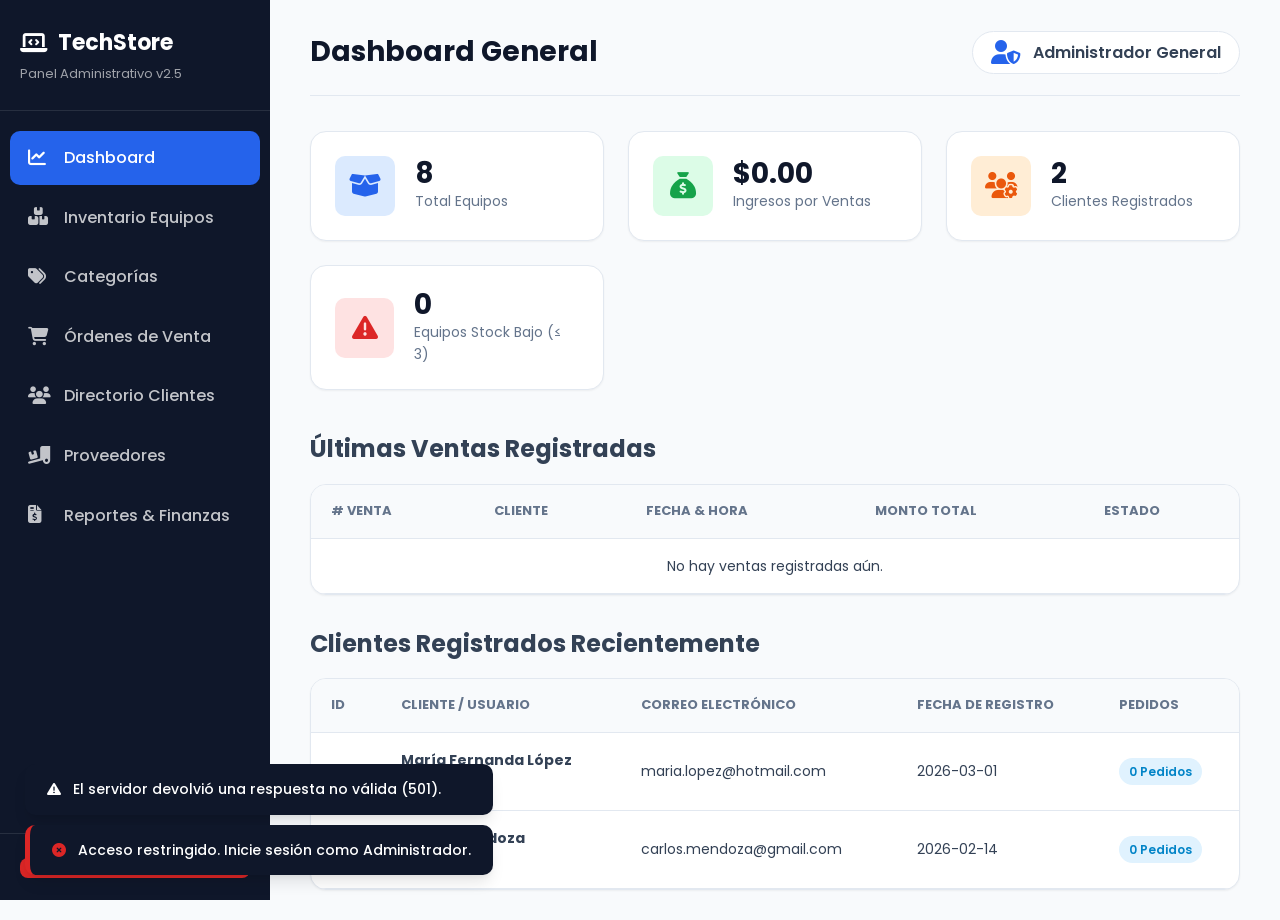
==== commit 98b06a6a: "feat: notificaciones" ====
--- a/admin.html
+++ b/admin.html
@@ -91,11 +91,11 @@
                             <p>Clientes Registrados</p>
                         </div>
                     </div>
-                    <div class="card-kpi">
+                    <div class="card-kpi" onclick="irAInventarioStockBajo()" style="cursor: pointer;" title="Clic para ver equipos con stock bajo (≤ 3 unidades)">
                         <div class="kpi-icono kpi-red"><i class="fa-solid fa-triangle-exclamation"></i></div>
                         <div class="kpi-data">
                             <h3 id="dashStockBajo">0</h3>
-                            <p>Equipos Stock Bajo</p>
+                            <p>Equipos Stock Bajo (≤ 3)</p>
                         </div>
                     </div>
                 </div>
@@ -140,23 +140,54 @@
 
             <!-- SECCIÓN 2: INVENTARIO DE PRODUCTOS (CRUD) -->
             <section id="productos" class="seccion-admin oculto">
-                <div class="topbar-admin" style="border:none; margin-bottom:20px;">
+                <div class="topbar-admin" style="border:none; margin-bottom:20px; flex-wrap:wrap; gap:15px;">
                     <div>
                         <h2>Gestión de Equipos Tecnológicos</h2>
                         <p class="text-muted">Administra el inventario de Laptops, PC Gamer, accesorios y componentes.
                         </p>
                     </div>
-                    <button class="btn-principal" onclick="abrirModalProducto(false)">
-                        <i class="fa-solid fa-circle-plus"></i> Nuevo Equipo
-                    </button>
-                </div>
-
-                <!-- Buscador de inventario -->
-                <div class="barra-filtros-cliente" style="margin-bottom: 20px;">
-                    <div class="input-buscar-box">
+                    <div style="display:flex; gap:12px; align-items:center; flex-wrap:wrap;">
+                        <button id="btnAlertaStockBajo" type="button" class="btn-alerta-stock-toggle alerta-activa" onclick="alternarFiltroStockBajo()" title="Clic para filtrar u ocultar productos críticos">
+                            <i class="fa-solid fa-triangle-exclamation"></i>
+                            <span id="textoBtnAlertaStock">Stock Bajo (≤ 3)</span>
+                        </button>
+                        <button class="btn-principal" onclick="abrirModalProducto(false)">
+                            <i class="fa-solid fa-circle-plus"></i> Nuevo Equipo
+                        </button>
+                    </div>
+                </div>
+
+                <!-- Banner Alerta de Stock Crítico -->
+                <div id="bannerAlertaStockAdmin" class="banner-alerta-stock" style="display:none;">
+                    <div class="banner-alerta-contenido">
+                        <i class="fa-solid fa-triangle-exclamation banner-icono"></i>
+                        <div>
+                            <strong id="bannerAlertaTitulo">¡Alerta de Stock Crítico!</strong>
+                            <p id="bannerAlertaDesc">Existen equipos tecnológicos con 3 o menos unidades en inventario.</p>
+                        </div>
+                    </div>
+                    <div class="banner-alerta-acciones">
+                        <button id="btnBannerAccionFiltro" type="button" class="btn-alerta-accion" onclick="alternarFiltroStockBajo()">
+                            <i class="fa-solid fa-filter"></i> <span id="textoBtnBannerFiltro">Ver equipos críticos</span>
+                        </button>
+                        <a href="nuevo-ingreso-stock.html" class="btn-alerta-reabastecer">
+                            <i class="fa-solid fa-truck-ramp-box"></i> Reabastecer Stock
+                        </a>
+                    </div>
+                </div>
+
+                <!-- Buscador de inventario y estado de filtro -->
+                <div class="barra-filtros-cliente" style="margin-bottom: 20px; display:flex; gap:15px; align-items:center; justify-content:space-between; flex-wrap:wrap;">
+                    <div class="input-buscar-box" style="flex:1; min-width:280px;">
                         <i class="fa-solid fa-magnifying-glass"></i>
-                        <input type="text" placeholder="Buscar equipo por nombre o modelo..."
+                        <input type="text" id="inputBuscarAdmin" placeholder="Buscar equipo por nombre o modelo..."
                             onkeyup="renderTablaProductosAdmin(this.value)">
+                    </div>
+                    <div id="filtroActivoBadge" style="display:none;">
+                        <span class="badge badge-stock-alerta" style="font-size: 13px; padding: 7px 14px; display: inline-flex; align-items: center; gap: 8px;">
+                            <i class="fa-solid fa-filter"></i> Mostrando solo Stock Bajo (≤ 3 unids)
+                            <button type="button" onclick="quitarFiltroStockBajo()" style="background: none; border: none; color: inherit; cursor: pointer; font-size: 15px; font-weight: bold; margin-left: 6px; line-height: 1;" title="Quitar filtro y ver todos">&times;</button>
+                        </span>
                     </div>
                 </div>
 
--- a/style.css
+++ b/style.css
@@ -2762,4 +2762,151 @@
     padding: 16px;
     border-radius: var(--radius-md);
     box-shadow: 0 8px 20px rgba(37, 99, 235, 0.25);
+}
+
+/* ==========================================================================
+   ALERTAS Y COMPONENTES DE STOCK BAJO (INVENTARIO)
+   ========================================================================== */
+.banner-alerta-stock {
+    background: linear-gradient(135deg, #fff1f2 0%, #ffe4e6 100%);
+    border: 1px solid #fecdd3;
+    border-left: 5px solid #e11d48;
+    border-radius: var(--radius-md);
+    padding: 16px 20px;
+    margin-bottom: 20px;
+    display: flex;
+    justify-content: space-between;
+    align-items: center;
+    gap: 16px;
+    box-shadow: 0 4px 12px rgba(225, 29, 72, 0.08);
+    animation: fadeInSlideDown 0.3s ease-out;
+}
+
+@keyframes fadeInSlideDown {
+    from {
+        opacity: 0;
+        transform: translateY(-8px);
+    }
+    to {
+        opacity: 1;
+        transform: translateY(0);
+    }
+}
+
+.banner-alerta-contenido {
+    display: flex;
+    align-items: center;
+    gap: 14px;
+}
+
+.banner-alerta-contenido .banner-icono {
+    font-size: 26px;
+    color: #e11d48;
+    animation: pulsoAlerta 2s infinite ease-in-out;
+}
+
+@keyframes pulsoAlerta {
+    0%, 100% { transform: scale(1); opacity: 1; }
+    50% { transform: scale(1.12); opacity: 0.85; }
+}
+
+.banner-alerta-contenido strong {
+    display: block;
+    color: #9f1239;
+    font-size: 15px;
+    font-weight: 700;
+    margin-bottom: 2px;
+}
+
+.banner-alerta-contenido p {
+    color: #881337;
+    font-size: 13px;
+    margin: 0;
+}
+
+.banner-alerta-acciones {
+    display: flex;
+    gap: 10px;
+    align-items: center;
+    flex-wrap: wrap;
+}
+
+.btn-alerta-accion {
+    background: #e11d48;
+    color: #ffffff;
+    border: none;
+    border-radius: var(--radius-sm);
+    padding: 8px 14px;
+    font-size: 13px;
+    font-weight: 600;
+    cursor: pointer;
+    display: inline-flex;
+    align-items: center;
+    gap: 6px;
+    transition: var(--transition);
+}
+
+.btn-alerta-accion:hover {
+    background: #be123c;
+    box-shadow: 0 2px 8px rgba(190, 18, 60, 0.35);
+}
+
+.btn-alerta-reabastecer {
+    background: #ffffff;
+    color: #9f1239;
+    border: 1px solid #fecdd3;
+    border-radius: var(--radius-sm);
+    padding: 8px 14px;
+    font-size: 13px;
+    font-weight: 600;
+    text-decoration: none;
+    display: inline-flex;
+    align-items: center;
+    gap: 6px;
+    transition: var(--transition);
+}
+
+.btn-alerta-reabastecer:hover {
+    background: #ffe4e6;
+    border-color: #fda4af;
+}
+
+.btn-alerta-stock-toggle {
+    display: inline-flex;
+    align-items: center;
+    gap: 8px;
+    padding: 10px 18px;
+    border-radius: var(--radius-md);
+    font-weight: 600;
+    font-size: 14px;
+    border: none;
+    cursor: pointer;
+    transition: var(--transition);
+}
+
+.btn-alerta-stock-toggle.alerta-activa {
+    background: #e11d48;
+    color: white;
+    box-shadow: 0 4px 14px rgba(225, 29, 72, 0.3);
+}
+
+.btn-alerta-stock-toggle.alerta-activa:hover {
+    background: #be123c;
+}
+
+.btn-alerta-stock-toggle.alerta-optimo {
+    background: #f1f5f9;
+    color: #475569;
+    border: 1px solid var(--border-color);
+}
+
+.badge-stock-alerta {
+    background: #ffe4e6 !important;
+    color: #e11d48 !important;
+    border: 1px solid #fecdd3;
+    font-weight: 700 !important;
+}
+
+.badge-alerta-parpadeo {
+    box-shadow: 0 0 0 2px rgba(225, 29, 72, 0.2);
 }
